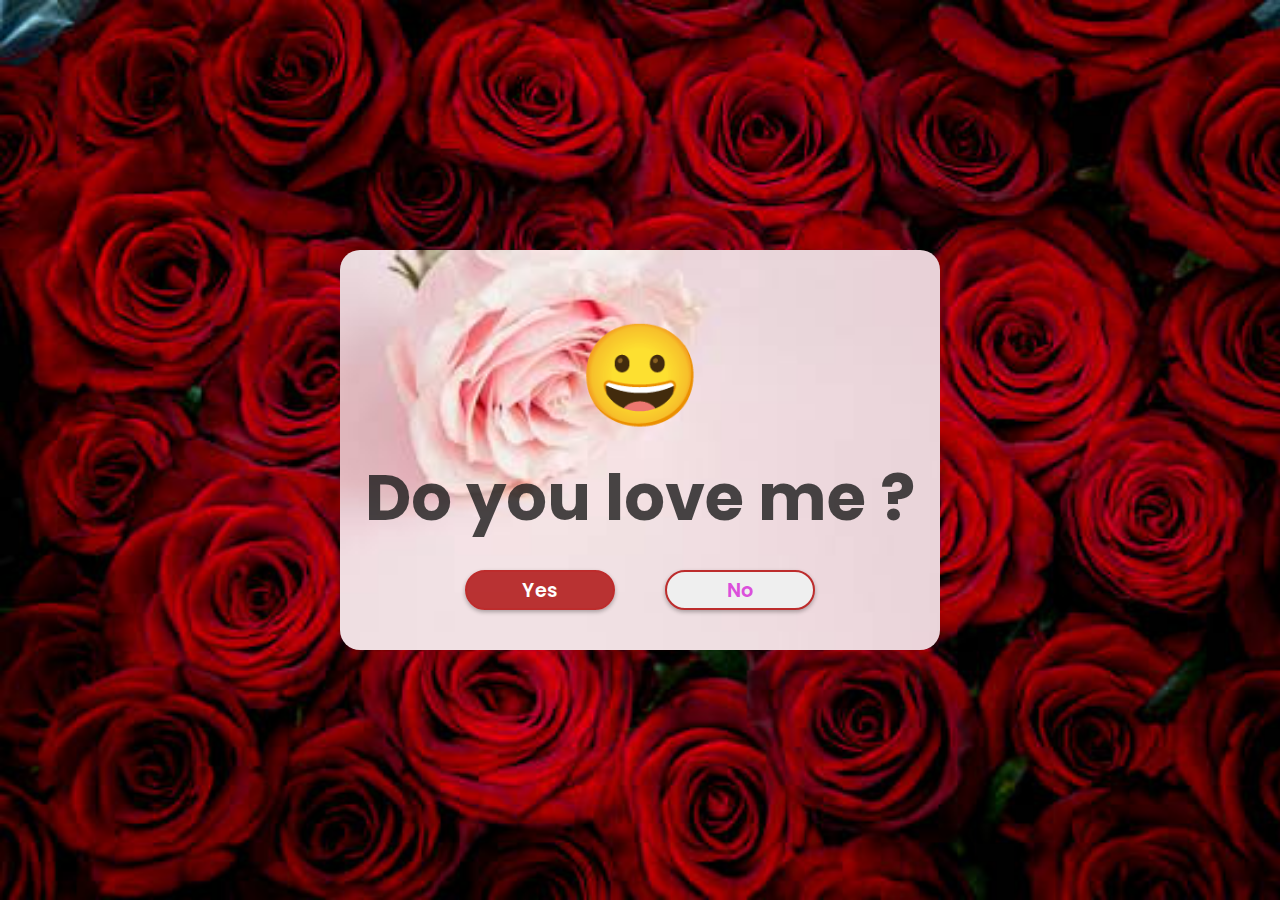
==== index.html @ 8b7b919e "create new project" ====
<!DOCTYPE html>
<html lang="en">
<head>
    <meta charset="UTF-8">
    <meta http-equiv="X-UA-Compatible" content="IE=edge">
    <meta name="viewport" content="width=device-width, initial-scale=1.0">
    <title>Question Box & Button Randomly Change Position | Codehal</title>
    <link rel="stylesheet" href="https://cdnjs.cloudflare.com/ajax/libs/font-awesome/6.2.0/css/all.min.css">
    <link rel="stylesheet" href="newstyle.css">
</head>
<body>
    <div class="wrapper">
       <h1>&#128512</h1>
        <h2 class="question">Do you love me ?</h2>
        <div class="btn-group">
            <button class="yes-btn">Yes</button>
            <button class="no-btn">No</button>
        </div>
    </div>
    <script src="button.js" ></script>
</body>
</html>
---- newstyle.css ----
@import url('https://fonts.googleapis.com/css2?family=Poppins:wght@600;700&display=swap');
* {
    margin: 0;
    padding: 0;
    box-sizing: border-box;
    font-family: 'Poppins', sans-serif;
}
*::selection {
    background-image: url(images/roses.jpg);
    color: #fff;
}
body {
    display: flex;
    justify-content: center;
    align-items: center;
    min-height: 100vh;
    background-image: url(images/roses.jpg);
    background-repeat: no-repeat;
    background-size: cover;
}
.wrapper {
    position: relative;
    width: 600px;
    height: 400px;
    background-image: url(images/bg.jpg);
    background-repeat: no-repeat;
    background-size: cover;
    border-radius: 20px;
    display: flex;
    justify-content: center;
    align-items: center;
    flex-direction: column;
}
h1{
    font-size: 100px;
    margin: 10px 0 0px ;
}
h2 {
    font-size: 4em;
    color: #161616c7;
    margin: 0px 0 10px 0;
    
}
.btn-group {
    width: 100%;
    height: 40px;
    display: flex;
    justify-content: center;
    margin-top: 15px;
}
button {
    position: absolute;
    width: 150px;
    height: inherit;
    font-size: 1.2em;
    color: #ffffff;
    font-weight: 600;
    border-radius: 30px;
    border: 2px solid #bd2c2c;
    outline: none;
    cursor: pointer;
    box-shadow: 0 2px 4px rgba(0, 0, 0, .3);
}
button:nth-child(1) {
    margin-left: -200px;
    background: #b11c1ce3;
}
button:nth-child(2) {
    margin-right: -200px;
    color: rgb(219, 79, 219);
}
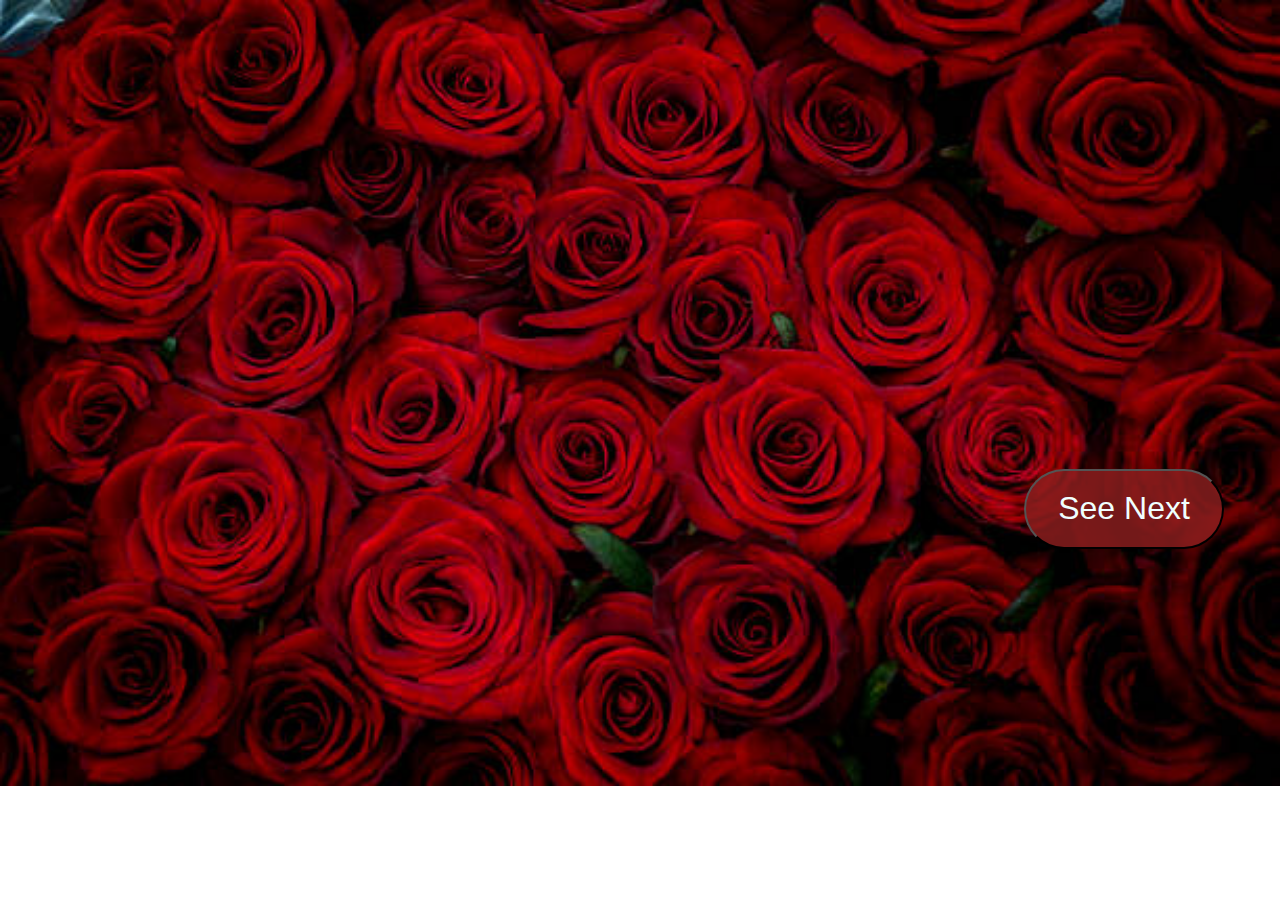
==== commit f20125ae: "change files name" ====
--- a/index.html
+++ b/index.html
@@ -2,21 +2,15 @@
 <html lang="en">
 <head>
     <meta charset="UTF-8">
-    <meta http-equiv="X-UA-Compatible" content="IE=edge">
     <meta name="viewport" content="width=device-width, initial-scale=1.0">
-    <title>Question Box & Button Randomly Change Position | Codehal</title>
-    <link rel="stylesheet" href="https://cdnjs.cloudflare.com/ajax/libs/font-awesome/6.2.0/css/all.min.css">
-    <link rel="stylesheet" href="newstyle.css">
+    <title>Love</title>
+    <link rel="stylesheet" href="style.css">
 </head>
 <body>
-    <div class="wrapper">
-       <h1>&#128512</h1>
-        <h2 class="question">Do you love me ?</h2>
-        <div class="btn-group">
-            <button class="yes-btn">Yes</button>
-            <button class="no-btn">No</button>
-        </div>
+    <div class="container1">
+        <h1><i>I Love You <span class="unic">&#128151</span></i></h1>
     </div>
-    <script src="button.js" ></script>
+    <a href="own.html"><button class="btn1" onclick="newpage">See Next</button></a>
+    
 </body>
 </html>--- a/style.css
+++ b/style.css
@@ -0,0 +1,44 @@
+*{
+    padding: 0;
+    margin: 0;
+    box-sizing: border-box;
+}
+body{
+    background-image: url(images/roses.jpg);
+    background-repeat: no-repeat;
+    background-size: cover;
+}
+
+.container1{
+    position: relative;
+    text-align: center;
+    font-size: 80px;
+    margin-top: 15%;
+    font-weight: bolder;  
+    background: url(Images/dhananjay.jpeg);
+    background-clip: text;
+    background-size: 10% auto;
+    -webkit-background-clip: text;
+    color: transparent;
+    animation: animate 8s alternate infinite;
+}
+@keyframes animate {
+    from {
+        background-position: 0% 30%;
+    }
+    to{
+        background-position: 30% 50%;
+    }
+}
+.btn1{
+    position: relative;
+    width: 200px;
+    height: 80px;
+    margin-left: 80%;
+    margin-top: 7%;
+    border-radius: 70px;
+    background-color: #8a1e1ed5;
+    color: azure;
+    font-size: xx-large;
+    font-weight: 50px;
+}